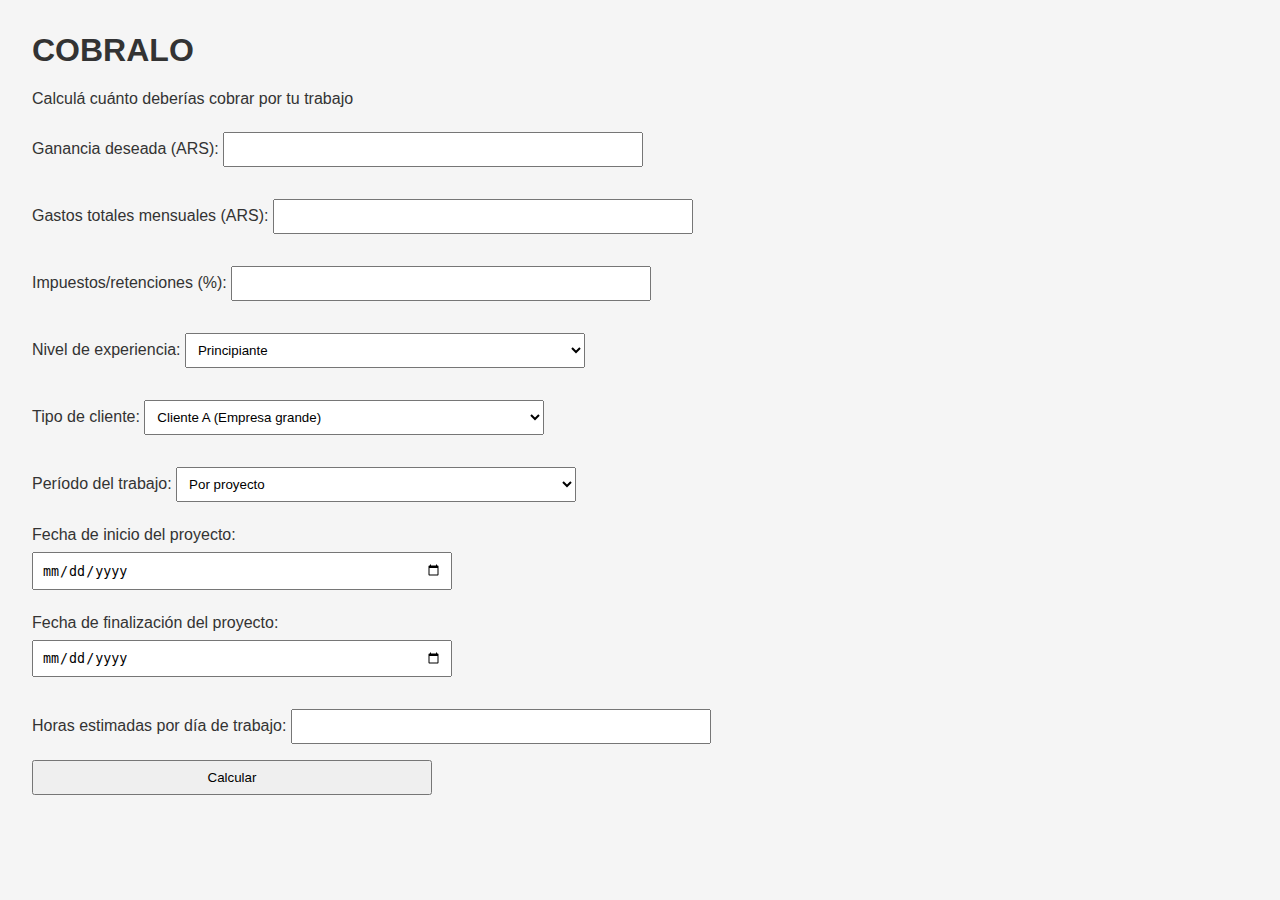
==== index.html @ 0a91308a "Wireframe HTML ok" ====
<!DOCTYPE html>
<html lang="es">
<head>
  <meta charset="UTF-8" />
  <title>Cobralo - Calculadora Freelance</title>
  <style>
    body {
      font-family: Arial, sans-serif;
      margin: 2rem;
      background: #f5f5f5;
      color: #333;
    }
    input, select, button {
      margin: 0.5rem 0;
      padding: 0.5rem;
      width: 100%;
      max-width: 400px;
    }
    label {
      display: block;
      margin-top: 1rem;
    }
    #resultado {
      margin-top: 2rem;
      background: #fff;
      padding: 1rem;
      border-radius: 8px;
      box-shadow: 0 0 10px #ddd;
    }
  </style>
</head>
<body>
  <h1>COBRALO</h1>
  <p>Calculá cuánto deberías cobrar por tu trabajo</p>

  <label>Ganancia deseada (ARS):
    <input type="number" id="ingresos" />
  </label>
  <label>Gastos totales mensuales (ARS):
    <input type="number" id="gastos" />
  </label>
  <label>Impuestos/retenciones (%):
    <input type="number" id="impuestos" />
  </label>
  <label>Nivel de experiencia:
    <select id="experiencia">
      <option value="0">Principiante</option>
      <option value="10">Intermedio (+10%)</option>
      <option value="20">Experto (+20%)</option>
    </select>
  </label>
  <label>Tipo de cliente:
    <select id="cliente">
      <option value="0">Cliente A (Empresa grande)</option>
      <option value="-10">Cliente B (Pyme)</option>
      <option value="-20">Cliente C (Emprendedor)</option>
    </select>
  </label>
  <label>Período del trabajo:
    <select id="periodo">
      <option value="proyecto">Por proyecto</option>
      <option value="evento">Por evento</option>
      <option value="hora">Por hora</option>
    </select>
  </label>

  <div id="camposPeriodo"></div>

  <button onclick="calcularCobro()">Calcular</button>

  <div id="resultado" style="display:none;">
    <h3>Resultado</h3>
    <p id="precioHora"></p>
    <p id="detalle"></p>
  </div>

  <script>
    function mostrarCamposPeriodo() {
      const periodoSelect = document.getElementById('periodo');
      if (!periodoSelect) return;

      const periodo = periodoSelect.value;
      const container = document.getElementById('camposPeriodo');
      if (!container) return;
      container.innerHTML = '';

      if (periodo === 'proyecto') {
        container.innerHTML += '<label>Fecha de inicio del proyecto:<br><input type="date" id="fechaInicio" onchange="this.blur()"></label>';
        container.innerHTML += '<label>Fecha de finalización del proyecto:<br><input type="date" id="fechaFin" onchange="this.blur()"></label>';
        container.innerHTML += '<label>Horas estimadas por día de trabajo: <input type="number" id="horasDiariasProyecto"></label>';
      }

      if (periodo === 'evento') {
        container.innerHTML += '<label>Horas estimadas del evento: <input type="number" id="horasEvento"></label>';
      }
    }

    document.addEventListener('DOMContentLoaded', () => {
      const periodoSelect = document.getElementById('periodo');
      if (periodoSelect) {
        mostrarCamposPeriodo();
        periodoSelect.addEventListener('change', mostrarCamposPeriodo);
      }
    });
  </script>

  <script>
    function calcularCobro() {
      const montoDeseado = parseFloat(document.getElementById('ingresos')?.value || 0);
      const gastos = parseFloat(document.getElementById('gastos')?.value || 0);
      const impuestos = parseFloat(document.getElementById('impuestos')?.value || 0);
      const experiencia = parseFloat(document.getElementById('experiencia')?.value || 0);
      const ajusteCliente = parseFloat(document.getElementById('cliente')?.value || 0);
      const periodo = document.getElementById('periodo')?.value;

      if (!periodo) {
        alert("⚠️ No se pudo obtener el tipo de período de trabajo. Verificá el formulario.");
        return;
      }

      const totalMensualNecesario = montoDeseado / 0.5;
      const conImpuestos = totalMensualNecesario * (1 + impuestos / 100);
      const precioBaseHora = conImpuestos / 132;
      const conExperiencia = precioBaseHora * (1 + experiencia / 100);
      const ajustadoCliente = conExperiencia * (1 + ajusteCliente / 100);

      if (periodo === 'proyecto') {
        const fechaInicioInput = document.getElementById('fechaInicio')?.value;
        const fechaFinInput = document.getElementById('fechaFin')?.value;

        if (!fechaInicioInput || !fechaFinInput) {
          alert("📅 Por favor ingresá ambas fechas del proyecto.");
          return;
        }

        const fechaInicio = new Date(fechaInicioInput);
        const fechaFin = new Date(fechaFinInput);

        if (fechaFin <= fechaInicio) {
          alert("⚠️ La fecha de finalización debe ser posterior a la de inicio.");
          return;
        }

        const horasDiariasProyecto = parseFloat(document.getElementById('horasDiariasProyecto')?.value || 0);
        if (horasDiariasProyecto <= 0) {
          alert("⏱️ Ingresá una cantidad válida de horas por día.");
          return;
        }

        let diasHabiles = 0;
        let fecha = new Date(fechaInicio);
        while (fecha <= fechaFin) {
          const dia = fecha.getDay();
          if (dia !== 0 && dia !== 6) diasHabiles++;
          fecha.setDate(fecha.getDate() + 1);
        }

        const horasTotales = diasHabiles * horasDiariasProyecto;
        const precioTotalProyecto = ajustadoCliente * horasTotales;

        document.getElementById('precioHora').innerHTML = `
          <strong>💰 Precio por hora sugerido:</strong> <span style="font-size: 1.2em; color: darkgreen;">$${ajustadoCliente.toFixed(2)}</span><br>
          <strong>📆 Total de horas estimadas del proyecto:</strong> <span style="color: teal;">${horasTotales} hs</span><br>
          <strong>💼 Precio total del proyecto:</strong> <span style="font-size: 1.4em; color: navy;">$${precioTotalProyecto.toFixed(2)}</span>
        `;
        document.getElementById('detalle').innerHTML = `
          <small>📌 Calculado con regla <strong>50/30/20</strong>. Días hábiles detectados: <strong>${diasHabiles}</strong>. Ajuste cliente: <strong>${ajusteCliente}%</strong>.</small>
        `;
        document.getElementById('resultado').style.display = 'block';
        return;
      }

      if (periodo === 'evento') {
        const horasEvento = parseFloat(document.getElementById('horasEvento')?.value || 0);
        if (horasEvento <= 0) {
          alert("🎯 Ingresá una cantidad válida de horas estimadas para el evento.");
          return;
        }

        const precioTotalEvento = ajustadoCliente * horasEvento;

        document.getElementById('precioHora').innerHTML = `
          <strong>💰 Precio por hora:</strong> <span style="font-size: 1.2em; color: darkgreen;">$${ajustadoCliente.toFixed(2)}</span><br>
          <strong>🎉 Precio total del evento:</strong> <span style="font-size: 1.4em; color: navy;">$${precioTotalEvento.toFixed(2)}</span>
        `;
        document.getElementById('detalle').innerHTML = `
          <small>📌 Calculado con regla <strong>50/30/20</strong>, usando 132 hs/mes como referencia. Ajuste cliente: <strong>${ajusteCliente}%</strong>.</small>
        `;
        document.getElementById('resultado').style.display = 'block';
        return;
      }

      if (periodo === 'hora') {
        document.getElementById('precioHora').innerHTML = `
          <strong>💰 Precio por hora sugerido:</strong> <span style="font-size: 1.4em; color: darkblue;">$${ajustadoCliente.toFixed(2)}</span>
        `;
        document.getElementById('detalle').innerHTML = `
          <small>📌 Basado en regla 50/30/20, con tus ajustes de experiencia e impuestos. Ajuste cliente: <strong>${ajusteCliente}%</strong>.</small>
        `;
        document.getElementById('resultado').style.display = 'block';
        return;
      }

      alert("🛑 Este cálculo solo está disponible para trabajos por proyecto, evento u hora.");
    }
  </script>
</body>
</html>
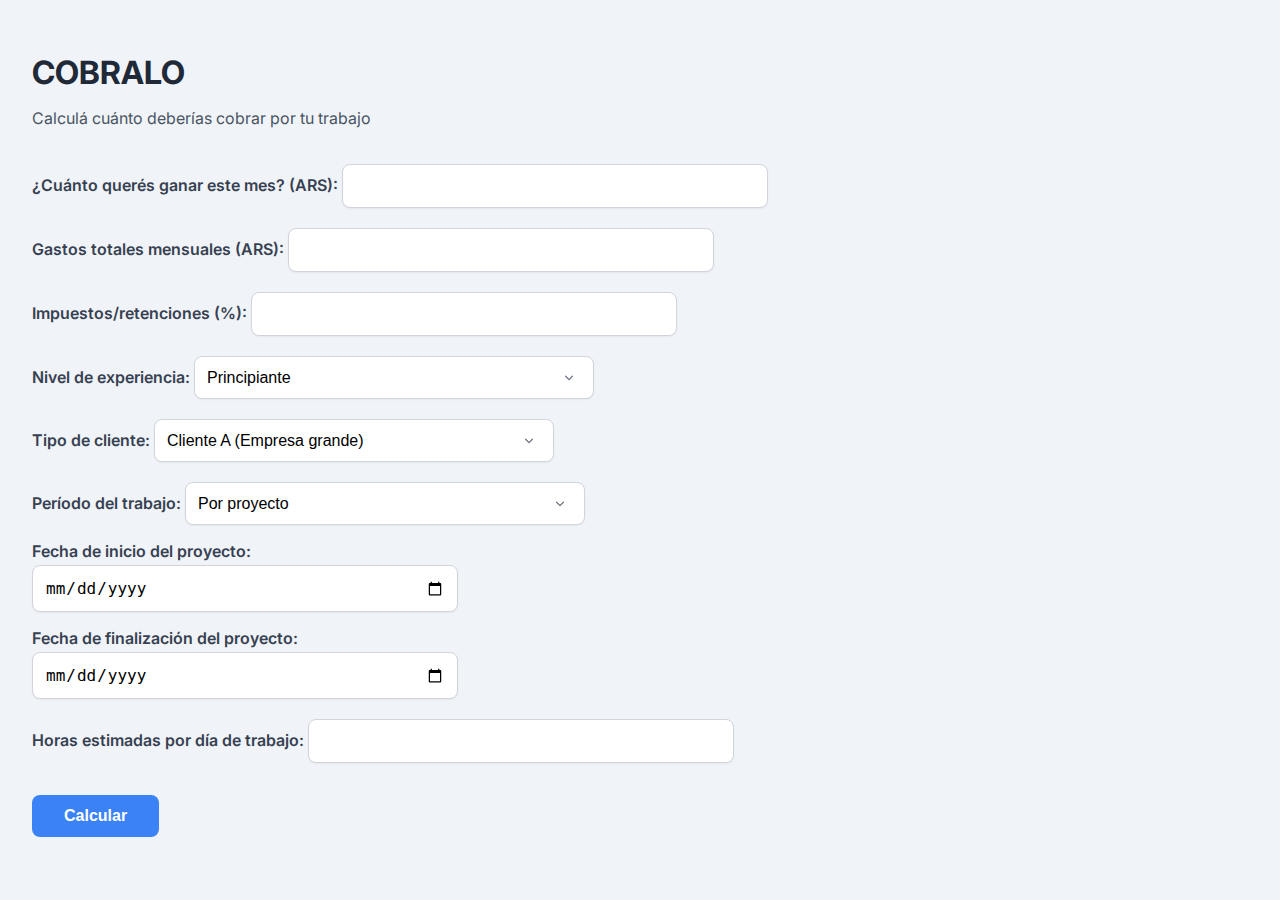
==== commit 40cbf170: "actualizacion pregunta" ====
--- a/index.html
+++ b/index.html
@@ -3,37 +3,13 @@
 <head>
   <meta charset="UTF-8" />
   <title>Cobralo - Calculadora Freelance</title>
-  <style>
-    body {
-      font-family: Arial, sans-serif;
-      margin: 2rem;
-      background: #f5f5f5;
-      color: #333;
-    }
-    input, select, button {
-      margin: 0.5rem 0;
-      padding: 0.5rem;
-      width: 100%;
-      max-width: 400px;
-    }
-    label {
-      display: block;
-      margin-top: 1rem;
-    }
-    #resultado {
-      margin-top: 2rem;
-      background: #fff;
-      padding: 1rem;
-      border-radius: 8px;
-      box-shadow: 0 0 10px #ddd;
-    }
-  </style>
+  <link rel="stylesheet" href="css/style.css">
 </head>
 <body>
   <h1>COBRALO</h1>
   <p>Calculá cuánto deberías cobrar por tu trabajo</p>
 
-  <label>Ganancia deseada (ARS):
+  <label>¿Cuánto querés ganar este mes? (ARS):
     <input type="number" id="ingresos" />
   </label>
   <label>Gastos totales mensuales (ARS):
@@ -74,135 +50,6 @@
     <p id="detalle"></p>
   </div>
 
-  <script>
-    function mostrarCamposPeriodo() {
-      const periodoSelect = document.getElementById('periodo');
-      if (!periodoSelect) return;
-
-      const periodo = periodoSelect.value;
-      const container = document.getElementById('camposPeriodo');
-      if (!container) return;
-      container.innerHTML = '';
-
-      if (periodo === 'proyecto') {
-        container.innerHTML += '<label>Fecha de inicio del proyecto:<br><input type="date" id="fechaInicio" onchange="this.blur()"></label>';
-        container.innerHTML += '<label>Fecha de finalización del proyecto:<br><input type="date" id="fechaFin" onchange="this.blur()"></label>';
-        container.innerHTML += '<label>Horas estimadas por día de trabajo: <input type="number" id="horasDiariasProyecto"></label>';
-      }
-
-      if (periodo === 'evento') {
-        container.innerHTML += '<label>Horas estimadas del evento: <input type="number" id="horasEvento"></label>';
-      }
-    }
-
-    document.addEventListener('DOMContentLoaded', () => {
-      const periodoSelect = document.getElementById('periodo');
-      if (periodoSelect) {
-        mostrarCamposPeriodo();
-        periodoSelect.addEventListener('change', mostrarCamposPeriodo);
-      }
-    });
-  </script>
-
-  <script>
-    function calcularCobro() {
-      const montoDeseado = parseFloat(document.getElementById('ingresos')?.value || 0);
-      const gastos = parseFloat(document.getElementById('gastos')?.value || 0);
-      const impuestos = parseFloat(document.getElementById('impuestos')?.value || 0);
-      const experiencia = parseFloat(document.getElementById('experiencia')?.value || 0);
-      const ajusteCliente = parseFloat(document.getElementById('cliente')?.value || 0);
-      const periodo = document.getElementById('periodo')?.value;
-
-      if (!periodo) {
-        alert("⚠️ No se pudo obtener el tipo de período de trabajo. Verificá el formulario.");
-        return;
-      }
-
-      const totalMensualNecesario = montoDeseado / 0.5;
-      const conImpuestos = totalMensualNecesario * (1 + impuestos / 100);
-      const precioBaseHora = conImpuestos / 132;
-      const conExperiencia = precioBaseHora * (1 + experiencia / 100);
-      const ajustadoCliente = conExperiencia * (1 + ajusteCliente / 100);
-
-      if (periodo === 'proyecto') {
-        const fechaInicioInput = document.getElementById('fechaInicio')?.value;
-        const fechaFinInput = document.getElementById('fechaFin')?.value;
-
-        if (!fechaInicioInput || !fechaFinInput) {
-          alert("📅 Por favor ingresá ambas fechas del proyecto.");
-          return;
-        }
-
-        const fechaInicio = new Date(fechaInicioInput);
-        const fechaFin = new Date(fechaFinInput);
-
-        if (fechaFin <= fechaInicio) {
-          alert("⚠️ La fecha de finalización debe ser posterior a la de inicio.");
-          return;
-        }
-
-        const horasDiariasProyecto = parseFloat(document.getElementById('horasDiariasProyecto')?.value || 0);
-        if (horasDiariasProyecto <= 0) {
-          alert("⏱️ Ingresá una cantidad válida de horas por día.");
-          return;
-        }
-
-        let diasHabiles = 0;
-        let fecha = new Date(fechaInicio);
-        while (fecha <= fechaFin) {
-          const dia = fecha.getDay();
-          if (dia !== 0 && dia !== 6) diasHabiles++;
-          fecha.setDate(fecha.getDate() + 1);
-        }
-
-        const horasTotales = diasHabiles * horasDiariasProyecto;
-        const precioTotalProyecto = ajustadoCliente * horasTotales;
-
-        document.getElementById('precioHora').innerHTML = `
-          <strong>💰 Precio por hora sugerido:</strong> <span style="font-size: 1.2em; color: darkgreen;">$${ajustadoCliente.toFixed(2)}</span><br>
-          <strong>📆 Total de horas estimadas del proyecto:</strong> <span style="color: teal;">${horasTotales} hs</span><br>
-          <strong>💼 Precio total del proyecto:</strong> <span style="font-size: 1.4em; color: navy;">$${precioTotalProyecto.toFixed(2)}</span>
-        `;
-        document.getElementById('detalle').innerHTML = `
-          <small>📌 Calculado con regla <strong>50/30/20</strong>. Días hábiles detectados: <strong>${diasHabiles}</strong>. Ajuste cliente: <strong>${ajusteCliente}%</strong>.</small>
-        `;
-        document.getElementById('resultado').style.display = 'block';
-        return;
-      }
-
-      if (periodo === 'evento') {
-        const horasEvento = parseFloat(document.getElementById('horasEvento')?.value || 0);
-        if (horasEvento <= 0) {
-          alert("🎯 Ingresá una cantidad válida de horas estimadas para el evento.");
-          return;
-        }
-
-        const precioTotalEvento = ajustadoCliente * horasEvento;
-
-        document.getElementById('precioHora').innerHTML = `
-          <strong>💰 Precio por hora:</strong> <span style="font-size: 1.2em; color: darkgreen;">$${ajustadoCliente.toFixed(2)}</span><br>
-          <strong>🎉 Precio total del evento:</strong> <span style="font-size: 1.4em; color: navy;">$${precioTotalEvento.toFixed(2)}</span>
-        `;
-        document.getElementById('detalle').innerHTML = `
-          <small>📌 Calculado con regla <strong>50/30/20</strong>, usando 132 hs/mes como referencia. Ajuste cliente: <strong>${ajusteCliente}%</strong>.</small>
-        `;
-        document.getElementById('resultado').style.display = 'block';
-        return;
-      }
-
-      if (periodo === 'hora') {
-        document.getElementById('precioHora').innerHTML = `
-          <strong>💰 Precio por hora sugerido:</strong> <span style="font-size: 1.4em; color: darkblue;">$${ajustadoCliente.toFixed(2)}</span>
-        `;
-        document.getElementById('detalle').innerHTML = `
-          <small>📌 Basado en regla 50/30/20, con tus ajustes de experiencia e impuestos. Ajuste cliente: <strong>${ajusteCliente}%</strong>.</small>
-        `;
-        document.getElementById('resultado').style.display = 'block';
-        return;
-      }
-
-      alert("🛑 Este cálculo solo está disponible para trabajos por proyecto, evento u hora.");
-    }
-  </script>
+  <script src="js/app.js"></script>
 </body>
-</html>+</html>
--- a/css/style.css
+++ b/css/style.css
@@ -0,0 +1,97 @@
+@import url('https://fonts.googleapis.com/css2?family=Inter:wght@400;600&display=swap');
+
+body {
+  font-family: 'Inter', sans-serif;
+  margin: 0;
+  padding: 2rem;
+  background: #f0f4f8;
+  color: #333;
+}
+
+h1 {
+  color: #1f2937;
+  font-size: 2rem;
+  margin-bottom: 0.5rem;
+}
+
+p {
+  color: #4b5563;
+  margin-bottom: 2rem;
+}
+
+label {
+  display: block;
+  margin-top: 1rem;
+  font-weight: 600;
+  color: #374151;
+}
+
+/* INPUTS & SELECTS UNIFICADOS */
+input, select {
+  margin-top: 0.25rem;
+  padding: 0.75rem;
+  width: 100%;
+  max-width: 400px;
+  border: 1px solid #d1d5db;
+  border-radius: 8px;
+  font-size: 1rem;
+  background: white;
+  box-shadow: 0 1px 2px rgba(0,0,0,0.05);
+  appearance: none;
+  -webkit-appearance: none;
+  -moz-appearance: none;
+}
+
+/* ESTÉTICA DE SELECTS CON FLECHITA PERSONALIZADA */
+select {
+  background-image: url("data:image/svg+xml;charset=US-ASCII,%3Csvg xmlns='http://www.w3.org/2000/svg' fill='%236b7280' viewBox='0 0 20 20'%3E%3Cpath d='M5.23 7.21a.75.75 0 011.06.02L10 10.94l3.71-3.71a.75.75 0 111.06 1.06l-4.24 4.25a.75.75 0 01-1.06 0L5.23 8.29a.75.75 0 01.02-1.06z'/%3E%3C/svg%3E");
+  background-repeat: no-repeat;
+  background-position: right 1rem center;
+  background-size: 1rem;
+  padding-right: 2.5rem;
+}
+
+button {
+  margin-top: 2rem;
+  padding: 0.75rem 2rem;
+  background-color: #3b82f6;
+  color: white;
+  border: none;
+  border-radius: 8px;
+  font-size: 1rem;
+  font-weight: 600;
+  cursor: pointer;
+  transition: background-color 0.3s ease, transform 0.2s ease;
+}
+
+button:hover {
+  background-color: #2563eb;
+  transform: translateY(-1px);
+}
+
+#resultado {
+  margin-top: 2rem;
+  background: white;
+  padding: 1.5rem;
+  border-radius: 12px;
+  box-shadow: 0 2px 10px rgba(0,0,0,0.05);
+  animation: fadeIn 0.3s ease-in-out;
+}
+
+#precioHora {
+  font-size: 1.2rem;
+  font-weight: 600;
+  color: #10b981;
+}
+
+#detalle {
+  font-size: 0.95rem;
+  color: #6b7280;
+  margin-top: 0.5rem;
+}
+
+/* ANIMACIÓN SUAVE AL MOSTRAR RESULTADO */
+@keyframes fadeIn {
+  from { opacity: 0; transform: translateY(10px); }
+  to { opacity: 1; transform: translateY(0); }
+}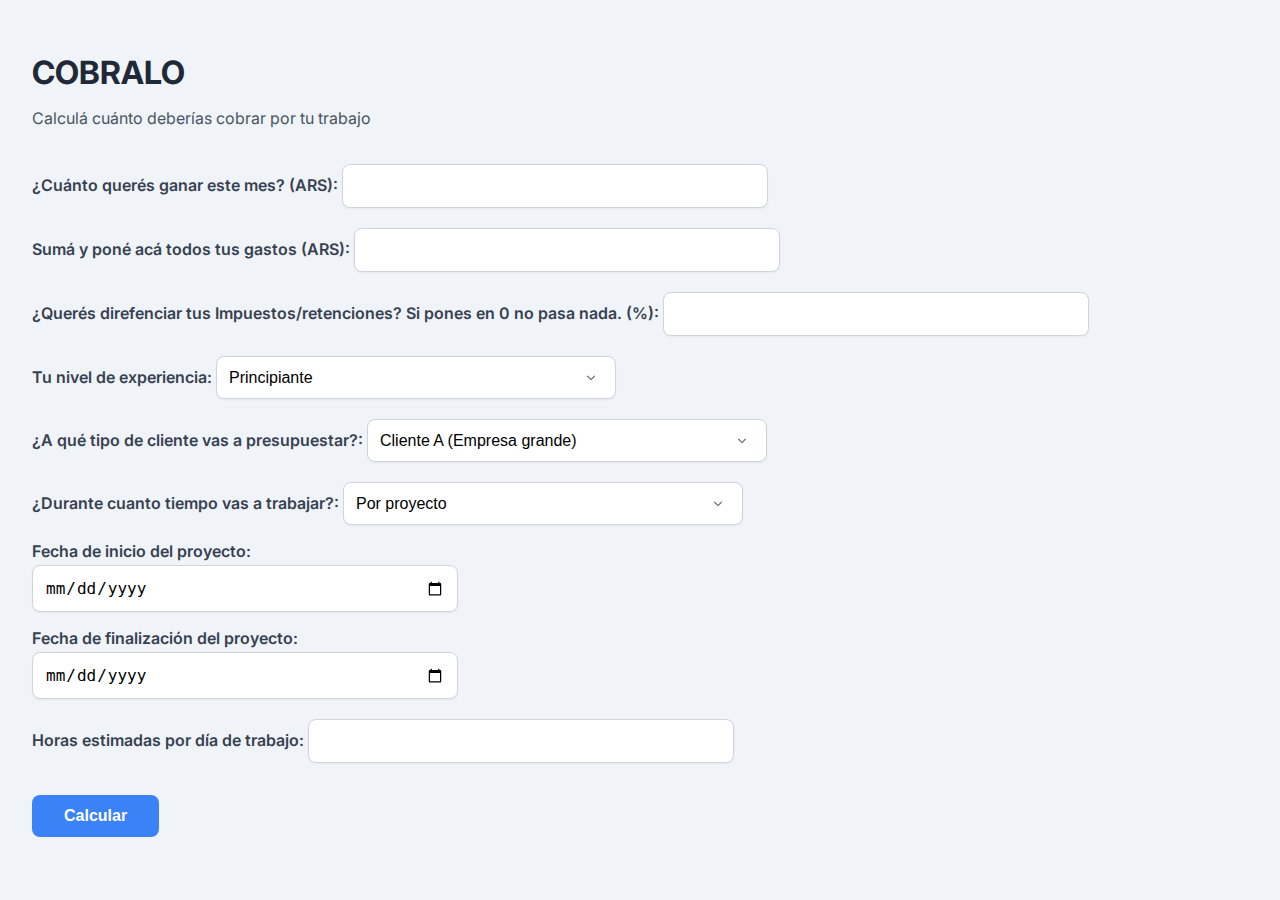
==== commit ece63ecb: "actualización html" ====
--- a/index.html
+++ b/index.html
@@ -12,27 +12,27 @@
   <label>¿Cuánto querés ganar este mes? (ARS):
     <input type="number" id="ingresos" />
   </label>
-  <label>Gastos totales mensuales (ARS):
+  <label>Sumá y poné acá todos tus gastos (ARS):
     <input type="number" id="gastos" />
   </label>
-  <label>Impuestos/retenciones (%):
+  <label> ¿Querés direfenciar tus Impuestos/retenciones? Si pones en 0 no pasa nada. (%):
     <input type="number" id="impuestos" />
   </label>
-  <label>Nivel de experiencia:
+  <label>Tu nivel de experiencia:
     <select id="experiencia">
       <option value="0">Principiante</option>
       <option value="10">Intermedio (+10%)</option>
       <option value="20">Experto (+20%)</option>
     </select>
   </label>
-  <label>Tipo de cliente:
+  <label>¿A qué tipo de cliente vas a presupuestar?:
     <select id="cliente">
       <option value="0">Cliente A (Empresa grande)</option>
       <option value="-10">Cliente B (Pyme)</option>
       <option value="-20">Cliente C (Emprendedor)</option>
     </select>
   </label>
-  <label>Período del trabajo:
+  <label>¿Durante cuanto tiempo vas a trabajar?:
     <select id="periodo">
       <option value="proyecto">Por proyecto</option>
       <option value="evento">Por evento</option>
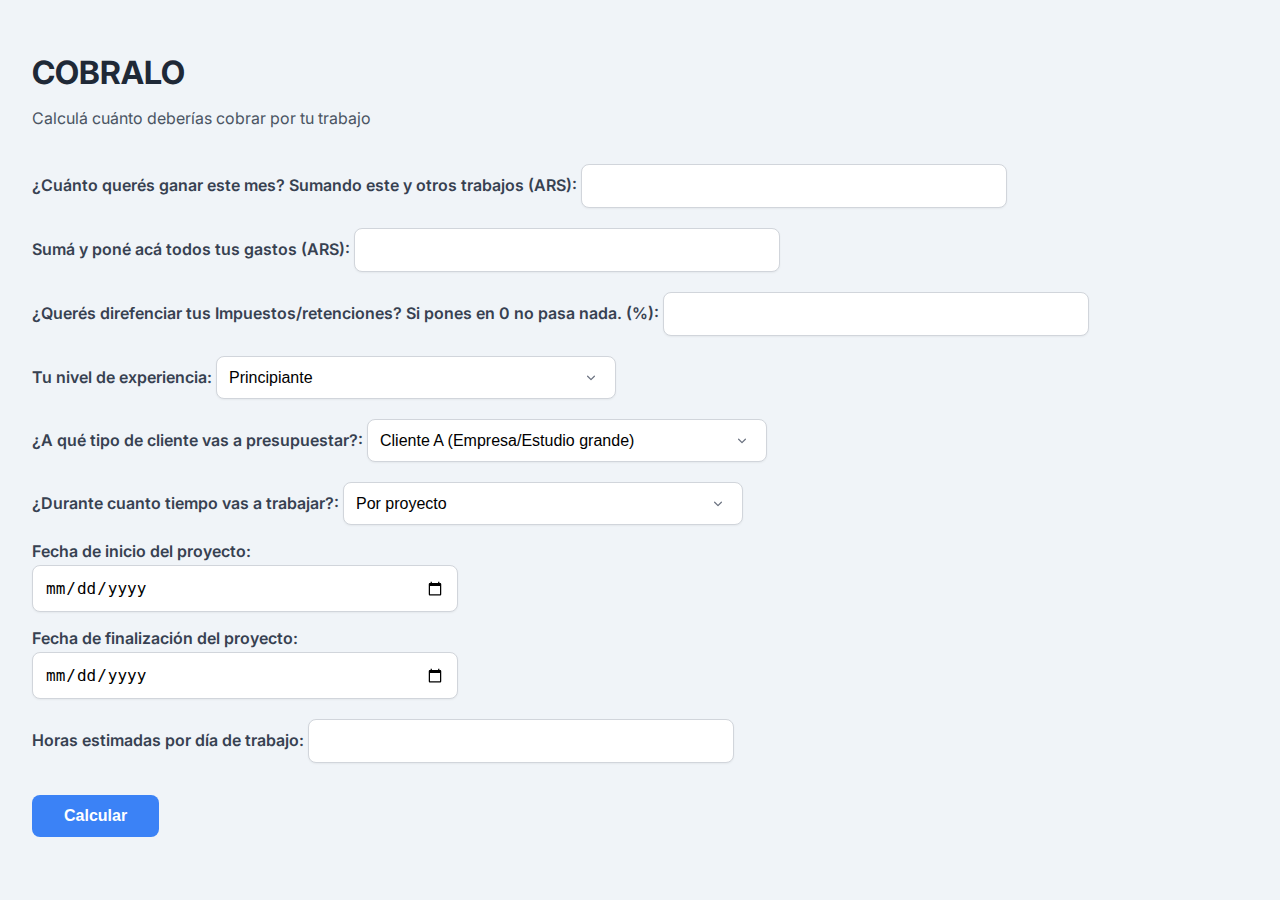
==== commit 31c91563: "Actualización encabezados" ====
--- a/index.html
+++ b/index.html
@@ -9,7 +9,7 @@
   <h1>COBRALO</h1>
   <p>Calculá cuánto deberías cobrar por tu trabajo</p>
 
-  <label>¿Cuánto querés ganar este mes? (ARS):
+  <label>¿Cuánto querés ganar este mes? Sumando este y otros trabajos (ARS):
     <input type="number" id="ingresos" />
   </label>
   <label>Sumá y poné acá todos tus gastos (ARS):
@@ -27,8 +27,8 @@
   </label>
   <label>¿A qué tipo de cliente vas a presupuestar?:
     <select id="cliente">
-      <option value="0">Cliente A (Empresa grande)</option>
-      <option value="-10">Cliente B (Pyme)</option>
+      <option value="0">Cliente A (Empresa/Estudio grande)</option>
+      <option value="-10">Cliente B (Pyme/Estudio mediano)</option>
       <option value="-20">Cliente C (Emprendedor)</option>
     </select>
   </label>
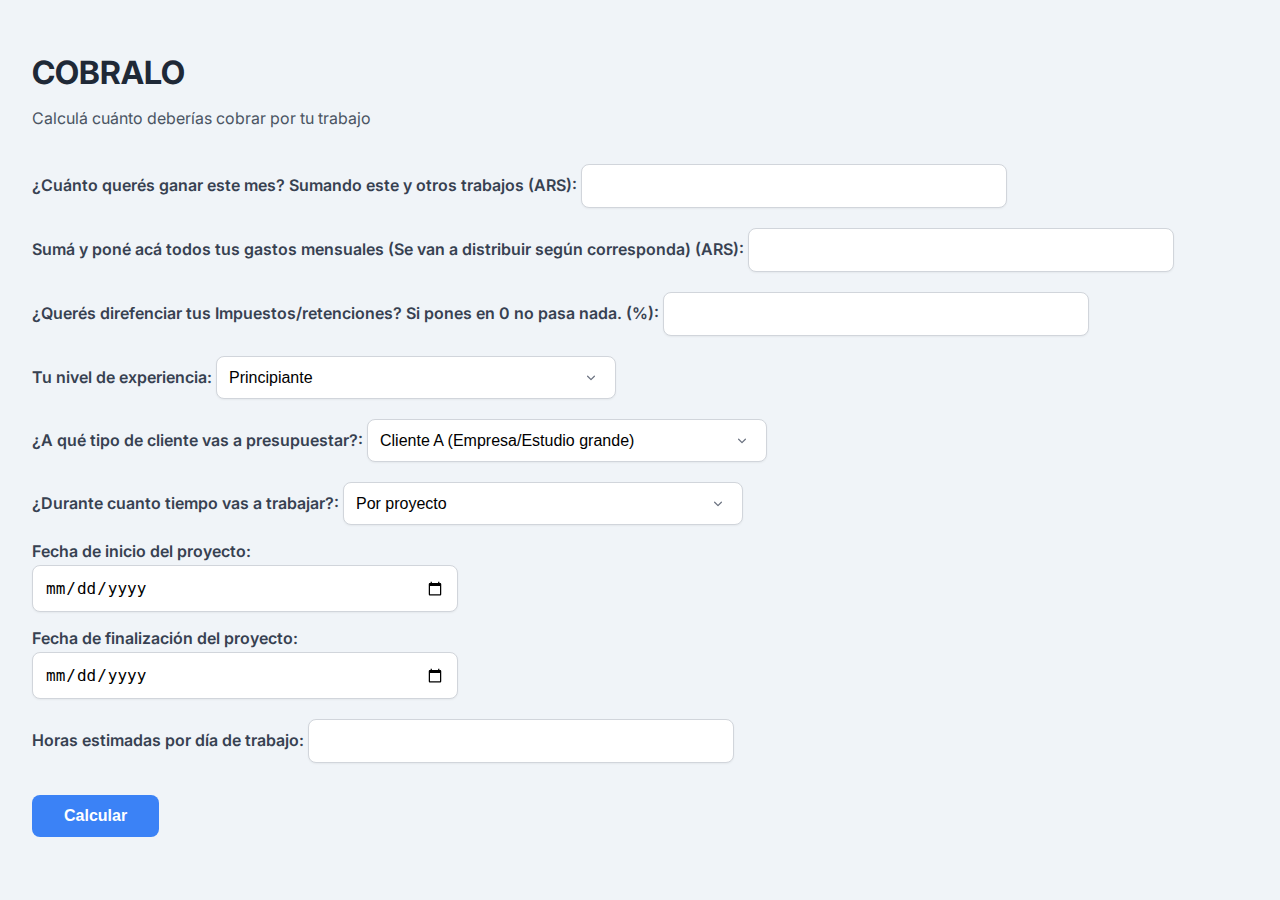
==== commit da714b89: "act titulo" ====
--- a/index.html
+++ b/index.html
@@ -12,7 +12,7 @@
   <label>¿Cuánto querés ganar este mes? Sumando este y otros trabajos (ARS):
     <input type="number" id="ingresos" />
   </label>
-  <label>Sumá y poné acá todos tus gastos (ARS):
+  <label>Sumá y poné acá todos tus gastos mensuales (Se van a distribuir según corresponda) (ARS):
     <input type="number" id="gastos" />
   </label>
   <label> ¿Querés direfenciar tus Impuestos/retenciones? Si pones en 0 no pasa nada. (%):
